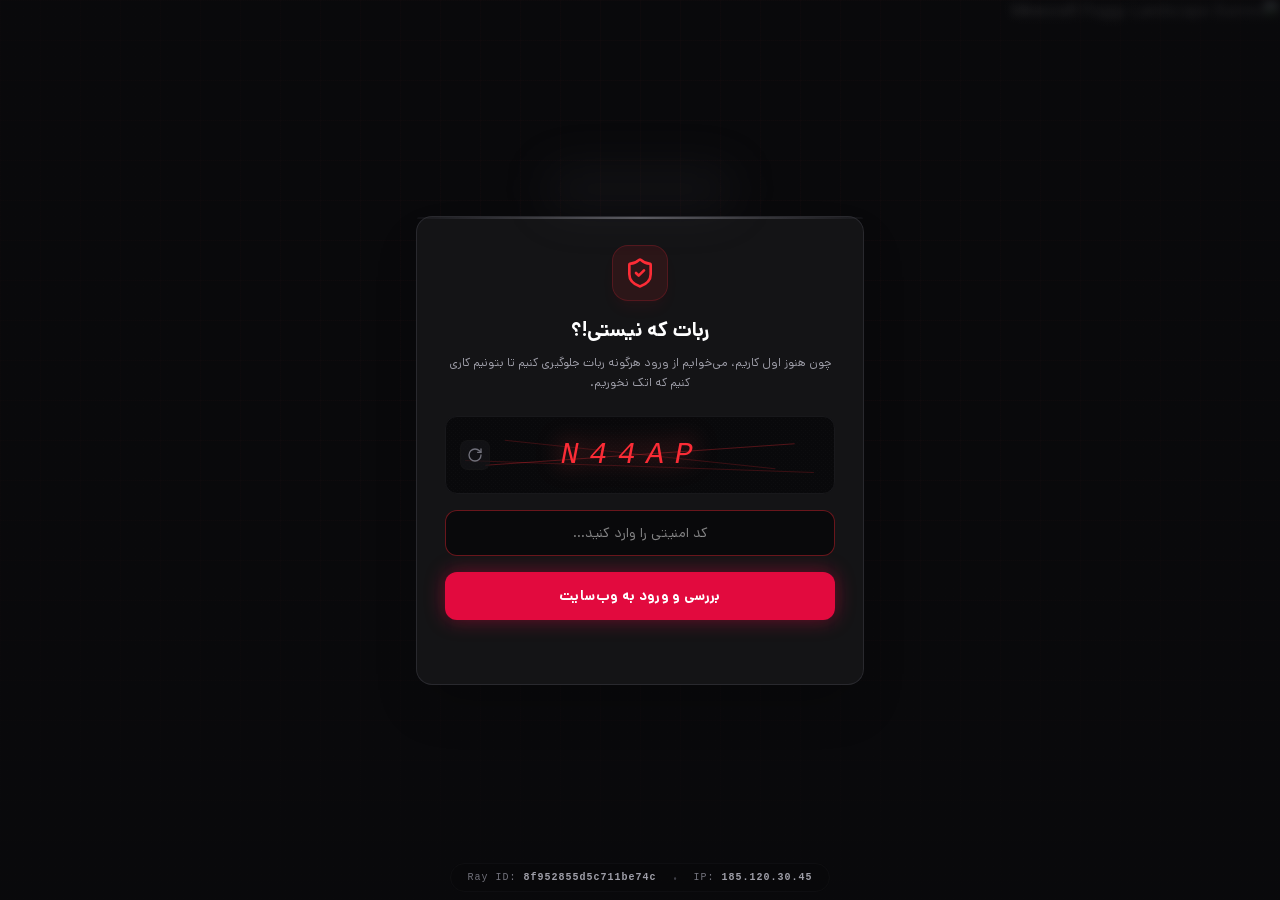
==== index.html @ e3e1bbda "Update index.html" ====
<!doctype html>
<html lang="fa" dir="rtl">
  <head>
    <meta charset="UTF-8" />
    <meta name="viewport" content="width=device-width, initial-scale=1.0" />
    
    <link rel="icon" type="image/png" href="https://raw.githubusercontent.com/arbbon/cdn/refs/heads/main/FUNGAL%20-%20Transparent%20Main%20Logo.png" />     
    
    <title>فـانـگـل • متفاوت ترین سرور ماینکرفت فارسی</title>
    
    <script type="module" crossorigin src="./assets/index-CbCx5bV0.js"></script>
    <link rel="stylesheet" crossorigin href="./assets/index-5eMK6oTb.css">
  </head>
  <body>
    <div id="root"></div>
  </body>
</html>
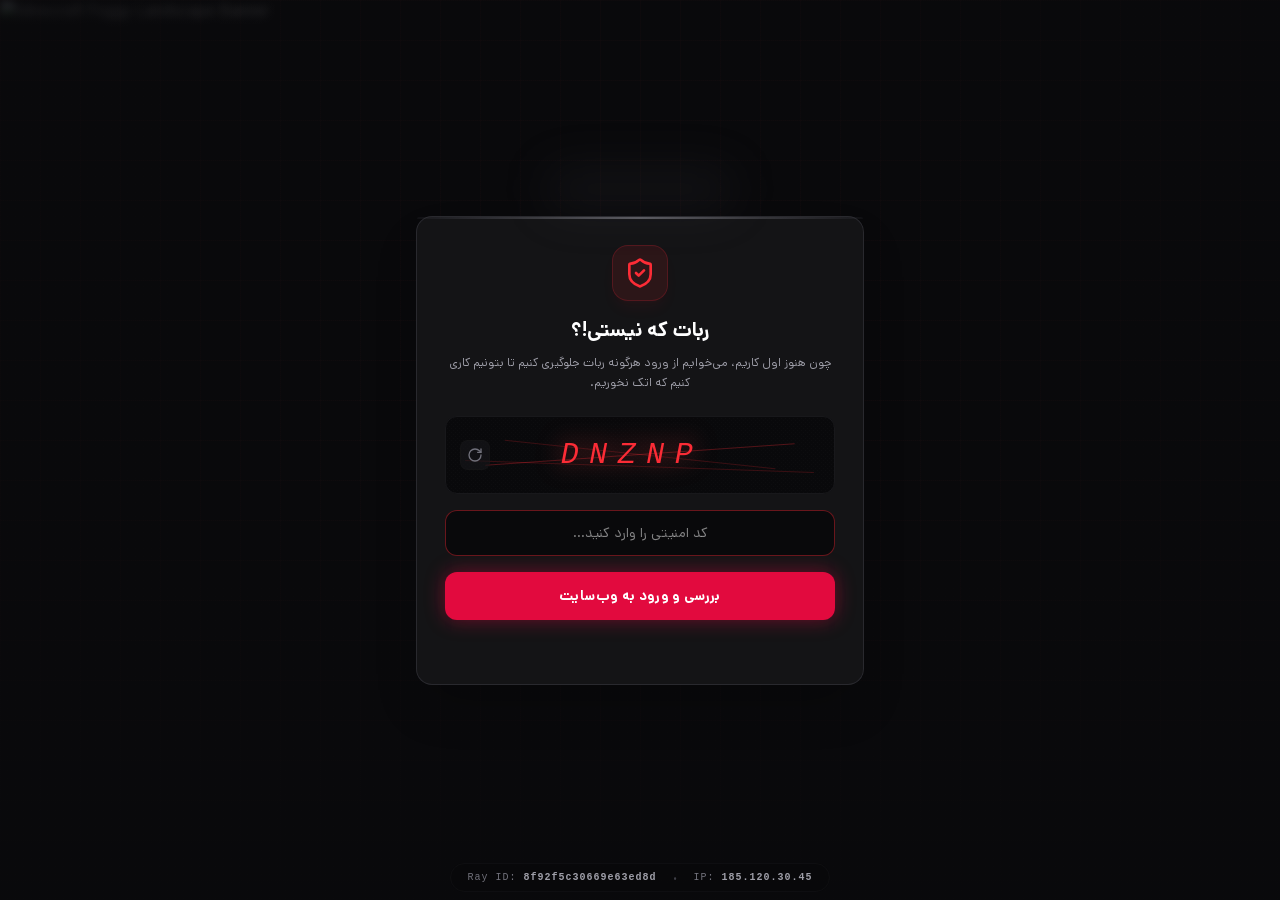
==== commit 6d32d37b: "Update index.html" ====
--- a/index.html
+++ b/index.html
@@ -1,13 +1,10 @@
 <!doctype html>
-<html lang="fa" dir="rtl">
+<html lang="en">
   <head>
     <meta charset="UTF-8" />
     <meta name="viewport" content="width=device-width, initial-scale=1.0" />
-    
     <link rel="icon" type="image/png" href="https://raw.githubusercontent.com/arbbon/cdn/refs/heads/main/FUNGAL%20-%20Transparent%20Main%20Logo.png" />     
-    
     <title>فـانـگـل • متفاوت ترین سرور ماینکرفت فارسی</title>
-    
     <script type="module" crossorigin src="./assets/index-CbCx5bV0.js"></script>
     <link rel="stylesheet" crossorigin href="./assets/index-5eMK6oTb.css">
   </head>
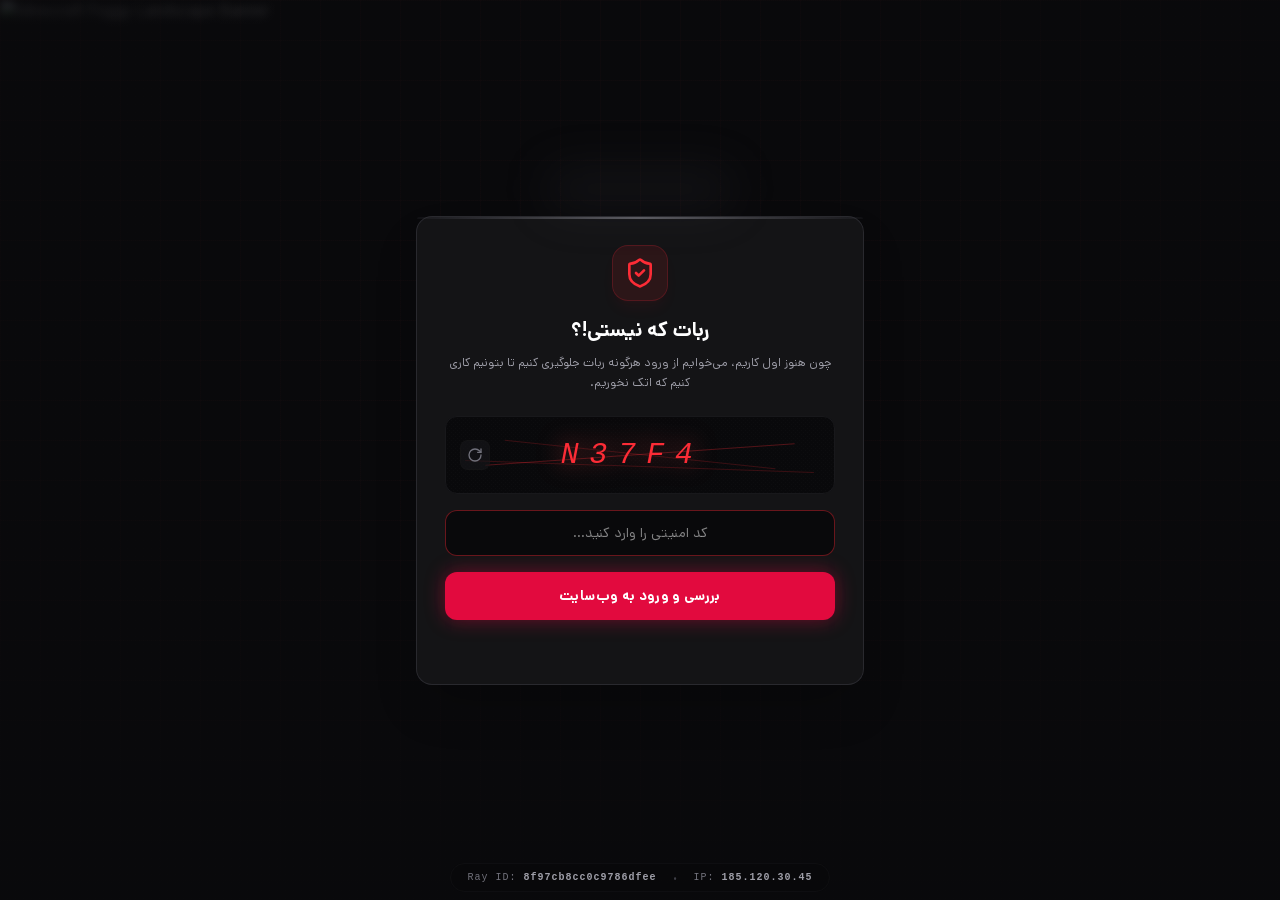
==== commit 8d9424b1: "Update index.html" ====
--- a/index.html
+++ b/index.html
@@ -4,9 +4,9 @@
     <meta charset="UTF-8" />
     <meta name="viewport" content="width=device-width, initial-scale=1.0" />
     <link rel="icon" type="image/png" href="https://raw.githubusercontent.com/arbbon/cdn/refs/heads/main/FUNGAL%20-%20Transparent%20Main%20Logo.png" />     
-    <title>فـانـگـل • متفاوت ترین سرور ماینکرفت فارسی</title>
-    <script type="module" crossorigin src="./assets/index-CbCx5bV0.js"></script>
-    <link rel="stylesheet" crossorigin href="./assets/index-5eMK6oTb.css">
+    <title>خطا در لود سرور</title>
+    <script type="module" crossorigin src="/assets/index-CbCx5bV0.js"></script>
+    <link rel="stylesheet" crossorigin href="/assets/index-5eMK6oTb.css">
   </head>
   <body>
     <div id="root"></div>
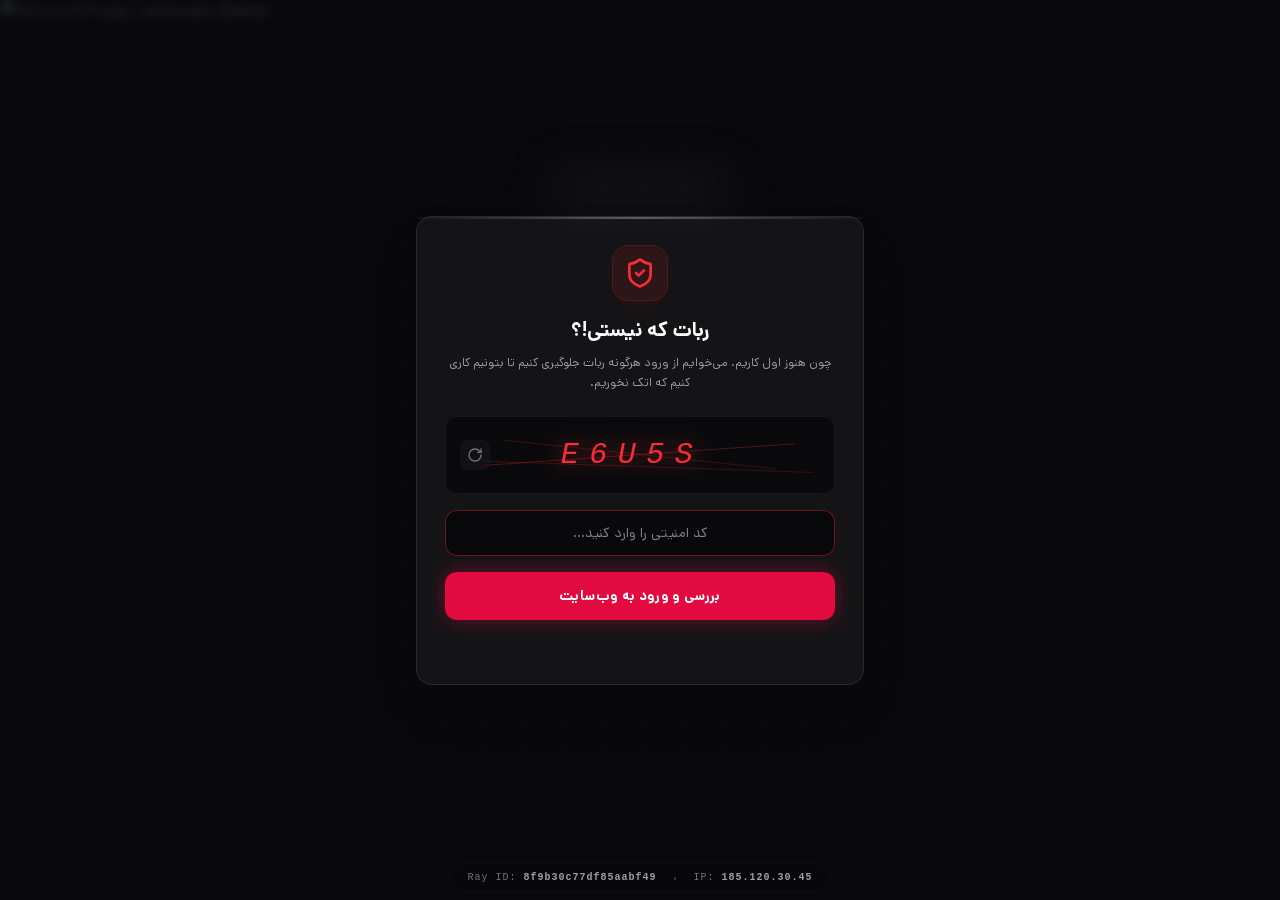
==== commit 1b6f21f4: "Update index.html" ====
--- a/index.html
+++ b/index.html
@@ -4,7 +4,7 @@
     <meta charset="UTF-8" />
     <meta name="viewport" content="width=device-width, initial-scale=1.0" />
     <link rel="icon" type="image/png" href="https://raw.githubusercontent.com/arbbon/cdn/refs/heads/main/FUNGAL%20-%20Transparent%20Main%20Logo.png" />     
-    <title>خطا در لود سرور</title>
+    <title>فـانـگـل • متفاوت ترین سرور ماینکرفت فارسی</title>
     <script type="module" crossorigin src="/assets/index-CbCx5bV0.js"></script>
     <link rel="stylesheet" crossorigin href="/assets/index-5eMK6oTb.css">
   </head>
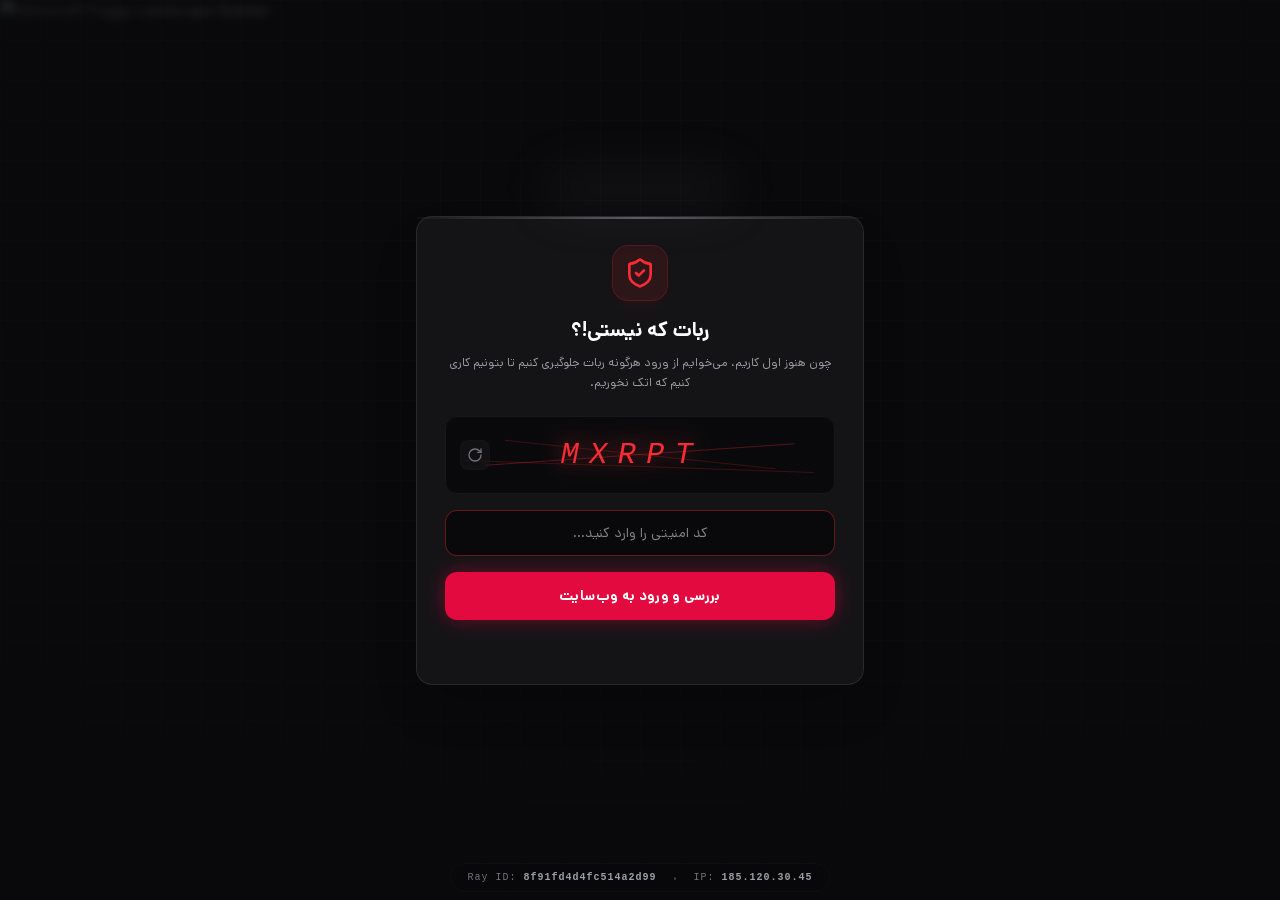
==== commit 4bbd6b1b: "Update index.html" ====
--- a/index.html
+++ b/index.html
@@ -5,8 +5,8 @@
     <meta name="viewport" content="width=device-width, initial-scale=1.0" />
     <link rel="icon" type="image/png" href="https://raw.githubusercontent.com/arbbon/cdn/refs/heads/main/FUNGAL%20-%20Transparent%20Main%20Logo.png" />     
     <title>فـانـگـل • متفاوت ترین سرور ماینکرفت فارسی</title>
-    <script type="module" crossorigin src="/assets/index-CbCx5bV0.js"></script>
-    <link rel="stylesheet" crossorigin href="/assets/index-5eMK6oTb.css">
+    <script type="module" crossorigin src="./assets/index-CbCx5bV0.js"></script>
+    <link rel="stylesheet" crossorigin href="./assets/index-5eMK6oTb.css">
   </head>
   <body>
     <div id="root"></div>
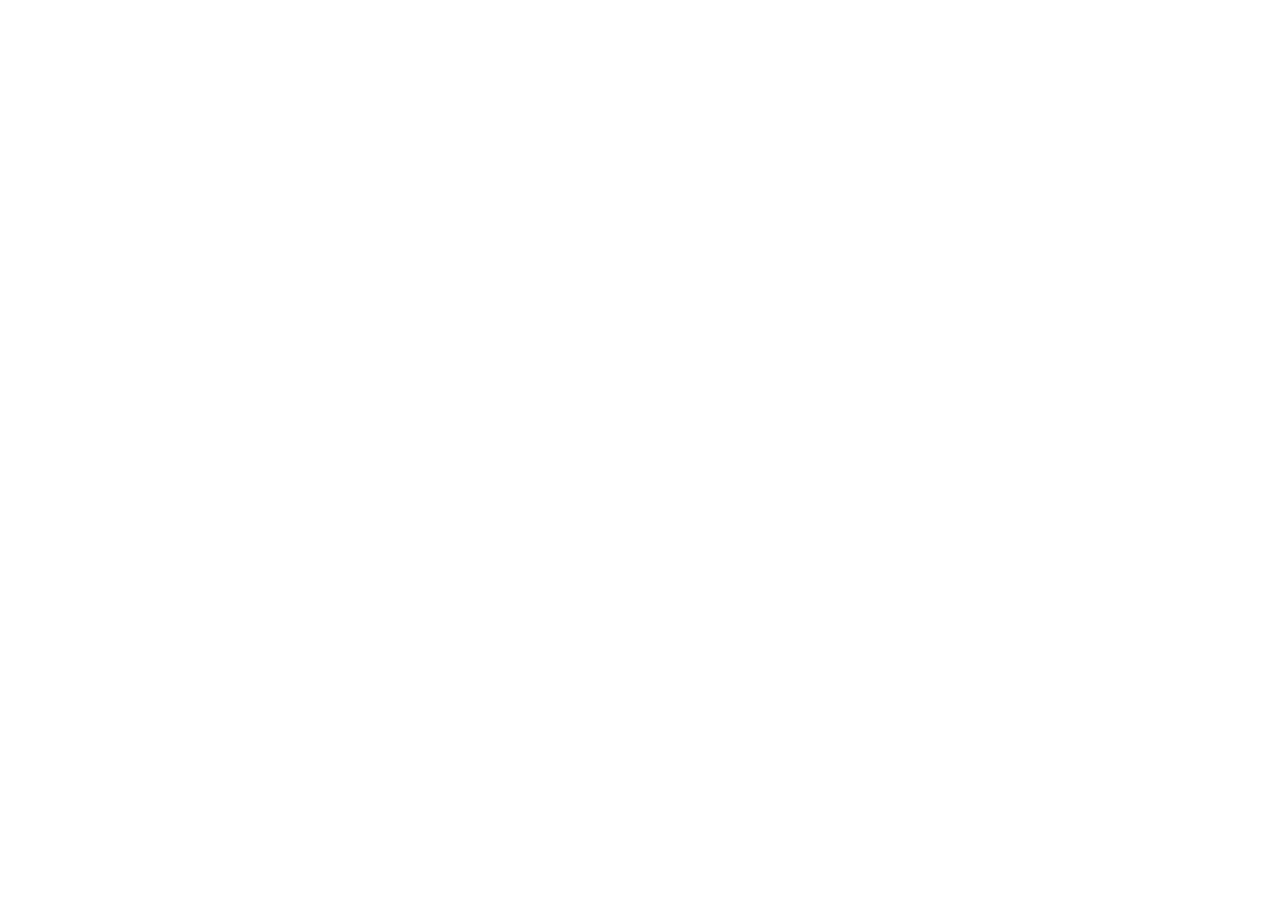
==== commit 813d8437: "Update index.html" ====
--- a/index.html
+++ b/index.html
@@ -5,8 +5,8 @@
     <meta name="viewport" content="width=device-width, initial-scale=1.0" />
     <link rel="icon" type="image/png" href="https://raw.githubusercontent.com/arbbon/cdn/refs/heads/main/FUNGAL%20-%20Transparent%20Main%20Logo.png" />     
     <title>فـانـگـل • متفاوت ترین سرور ماینکرفت فارسی</title>
-    <script type="module" crossorigin src="./assets/index-CbCx5bV0.js"></script>
-    <link rel="stylesheet" crossorigin href="./assets/index-5eMK6oTb.css">
+    <script type="module" crossorigin src="./assets/index-C7PW4M8-.js"></script>
+    <link rel="stylesheet" crossorigin href="./assets/index-K0TvEcjA.css">
   </head>
   <body>
     <div id="root"></div>
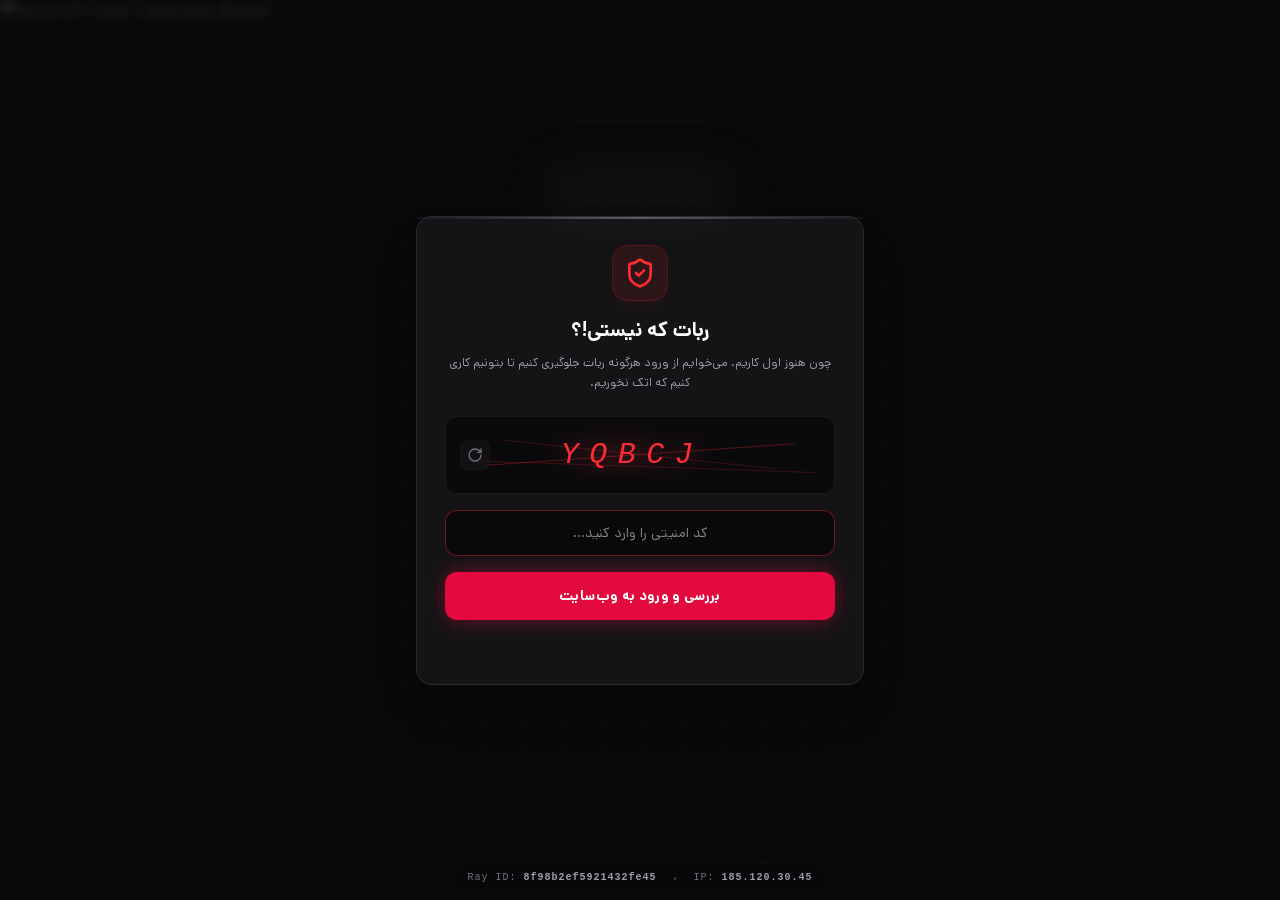
==== commit 92caee76: "Update index.html" ====
--- a/index.html
+++ b/index.html
@@ -5,8 +5,8 @@
     <meta name="viewport" content="width=device-width, initial-scale=1.0" />
     <link rel="icon" type="image/png" href="https://raw.githubusercontent.com/arbbon/cdn/refs/heads/main/FUNGAL%20-%20Transparent%20Main%20Logo.png" />     
     <title>فـانـگـل • متفاوت ترین سرور ماینکرفت فارسی</title>
-    <script type="module" crossorigin src="./assets/index-C7PW4M8-.js"></script>
-    <link rel="stylesheet" crossorigin href="./assets/index-K0TvEcjA.css">
+    <script type="module" crossorigin src="./assets/index-MIv-QyKx.js"></script>
+    <link rel="stylesheet" crossorigin href="./assets/index-5eMK6oTb.css">
   </head>
   <body>
     <div id="root"></div>
